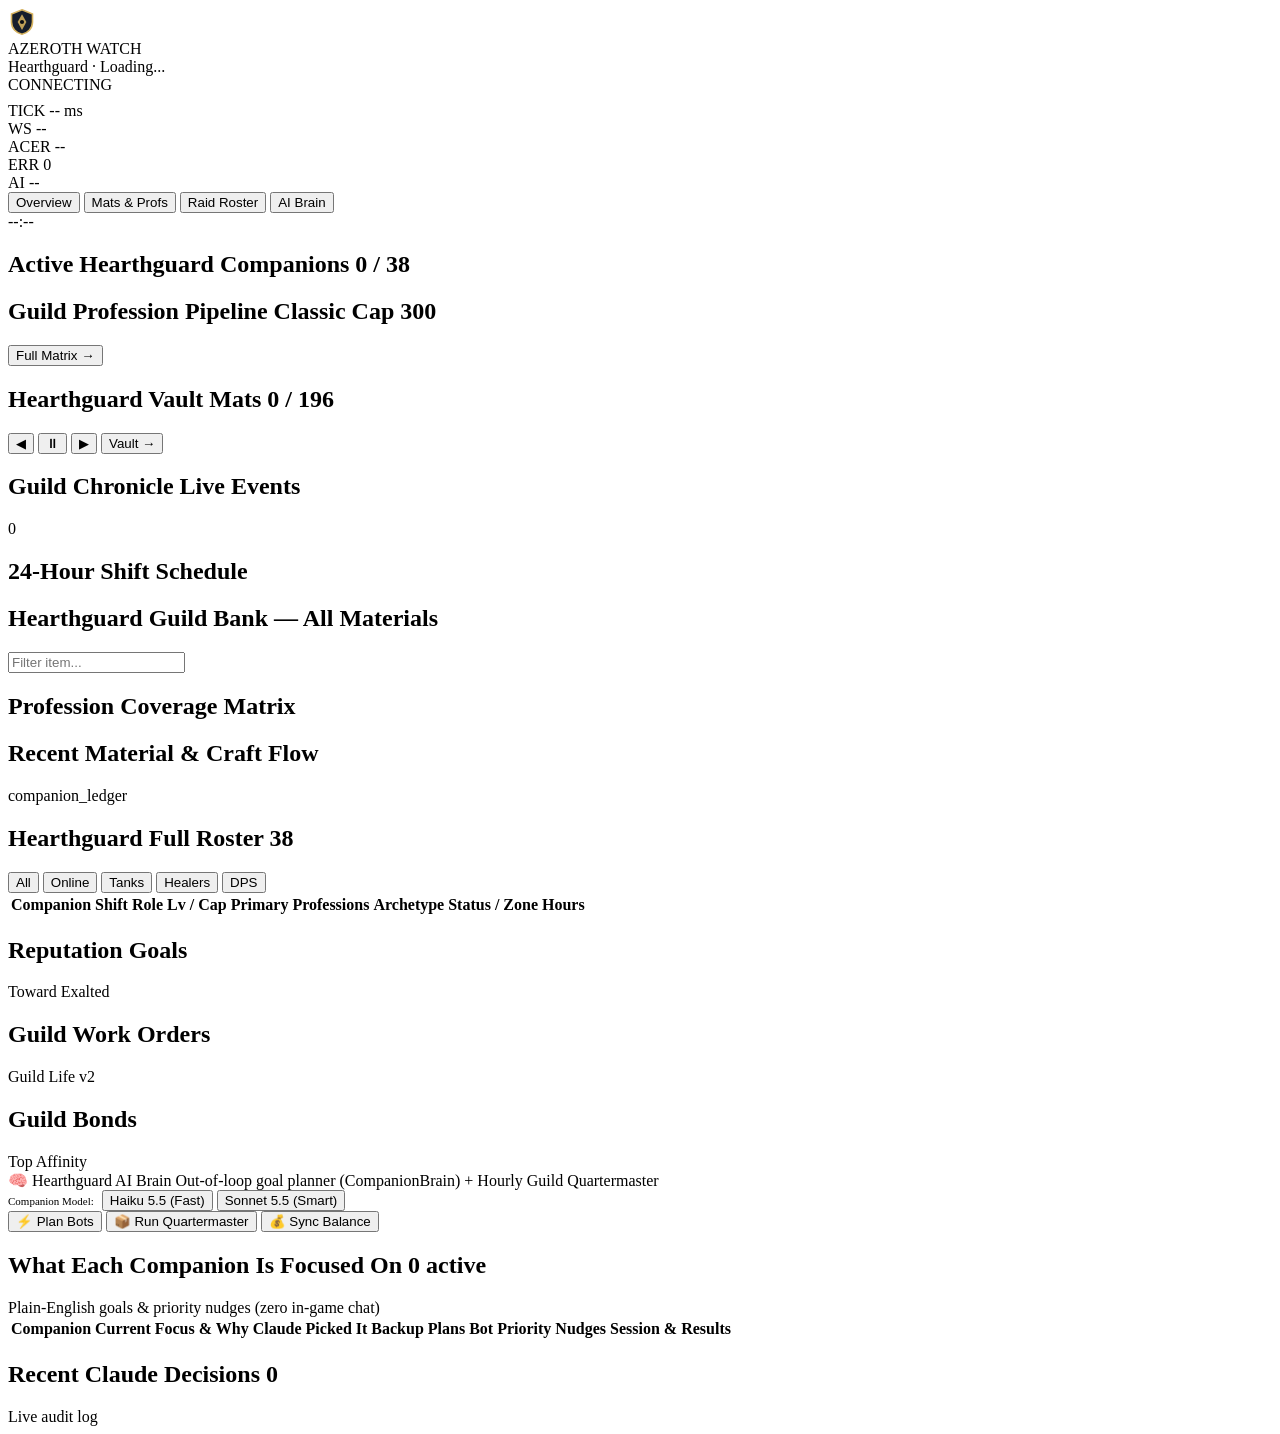
==== azeroth-watch/static/index.html @ c1c44120 "Build Memory v1 + soft work-order reservations and assemble full-stack public mono-repo - Add hearth" ====
<!DOCTYPE html>
<html lang="en">
<head>
  <meta charset="utf-8" />
  <meta name="viewport" content="width=device-width, initial-scale=1" />
  <title>Azeroth Watch — Hearthguard</title>
  <link rel="stylesheet" href="/static/app.css" />
</head>
<body>
  <div id="app">
    <header class="topbar">
      <div class="brand">
        <svg class="crest" viewBox="0 0 32 32" width="28" height="28" aria-hidden="true">
          <path d="M16 2 L28 7 V16 C28 23.2 22.8 28.4 16 30 C9.2 28.4 4 23.2 4 16 V7 Z"
                fill="#161d2b" stroke="#d6b25e" stroke-width="1.8"/>
          <path d="M16 7 L21 16 L16 25 L11 16 Z" fill="#d6b25e" opacity="0.88"/>
          <circle cx="16" cy="16" r="2.4" fill="#0a0d12"/>
        </svg>
        <div class="brand-text">
          <div class="brand-title">AZEROTH WATCH</div>
          <div class="brand-sub" id="realm-sub">Hearthguard · Loading...</div>
        </div>
      </div>

      <div class="vitals-strip" id="vitals-strip">
        <div class="pill status-pill" id="status-pill">
          <span class="dot"></span>
          <span id="status-text">CONNECTING</span>
        </div>
        <div class="pill tick-pill" title="Worldserver tick time (Update time diff)">
          <span class="pill-label">TICK</span>
          <span class="pill-val mono" id="tick-val">-- ms</span>
          <svg id="tick-spark" class="sparkline" viewBox="0 0 88 22" width="88" height="22"></svg>
        </div>
        <div class="pill" title="Host & Worldserver memory/CPU">
          <span class="pill-label">WS</span>
          <span class="pill-val mono" id="ws-vitals">--</span>
        </div>
        <div class="pill" title="Acer host RAM & CPU">
          <span class="pill-label">ACER</span>
          <span class="pill-val mono" id="host-vitals">--</span>
        </div>
        <div class="pill" id="err-pill" title="Errors.log size & SlowBot warnings">
          <span class="pill-label">ERR</span>
          <span class="pill-val mono" id="err-val">0</span>
        </div>
        <div class="pill ai-pill" id="ai-pill" data-jump="brain" style="cursor:pointer" title="Claude AI Brain — click to open AI Brain tab (Shortcut: 4)">
          <span class="pill-label">AI</span>
          <span class="pill-val mono" id="ai-val">--</span>
        </div>
        <div class="pill event-pill" id="event-pill" style="display:none" title="Active Hearthguard Weekly Guild Event">
          <span class="pill-label">EVENT</span>
          <span class="pill-val" id="event-val"></span>
        </div>
      </div>

      <div class="header-right">
        <div class="humans-banner" id="humans-banner"></div>
        <nav class="tabs" role="tablist">
          <button class="tab active" data-view="overview" title="Shortcut: 1">Overview</button>
          <button class="tab" data-view="vault" title="Shortcut: 2">Mats &amp; Profs</button>
          <button class="tab" data-view="roster" title="Shortcut: 3">Raid Roster</button>
          <button class="tab" data-view="brain" title="Shortcut: 4">AI Brain</button>
        </nav>
        <div class="clock-box">
          <span class="live-dot" id="sse-dot" title="Live SSE connection"></span>
          <span class="mono" id="clock-val">--:--</span>
        </div>
      </div>
    </header>

    <!-- VIEW 1: OVERVIEW (Default fullscreen Acer display) -->
    <main id="view-overview" class="view active">
      <section class="raid-banner card" id="raid-banner"></section>

      <div class="overview-grid">
        <div class="col-main">
          <section class="card panel-companions">
            <div class="card-head">
              <h2>Active Hearthguard Companions <span class="badge mono" id="comp-online-badge">0 / 38</span></h2>
              <div class="head-meta" id="active-shifts-meta"></div>
            </div>
            <div class="companions-groups" id="companions-groups"></div>
          </section>

          <section class="card panel-profs-mini">
            <div class="card-head">
              <h2>Guild Profession Pipeline <span class="muted" id="prof-cap-label">Classic Cap 300</span></h2>
              <button class="link-btn" data-jump="vault">Full Matrix &rarr;</button>
            </div>
            <div class="prof-mini-grid" id="prof-mini-grid"></div>
          </section>

          <section class="card panel-world-strip">
            <div class="world-strip-inner" id="world-strip"></div>
          </section>
        </div>

        <div class="col-side">
          <section class="card panel-showcase">
            <div class="card-head">
              <h2 id="showcase-title">Hearthguard Vault Mats <span class="badge mono" id="showcase-badge">0 / 196</span></h2>
              <div class="showcase-controls">
                <button class="ctl-btn" id="sc-prev" title="Previous slide">◀</button>
                <button class="ctl-btn" id="sc-pause" title="Pause / resume auto-rotation">⏸</button>
                <button class="ctl-btn" id="sc-next" title="Next slide">▶</button>
                <button class="link-btn" data-jump="vault">Vault &rarr;</button>
              </div>
            </div>
            <div class="showcase-body" id="showcase-body">
              <div class="vault-slide" id="vault-slide">
                <div class="vault-cat-pills" id="vault-cat-pills"></div>
                <div class="vault-top-items" id="vault-top-items"></div>
              </div>
              <div class="map-slide" id="map-slide" style="display:none"></div>
            </div>
            <div class="showcase-dots" id="showcase-dots"></div>
          </section>

          <section class="card panel-chronicle">
            <div class="card-head">
              <h2>Guild Chronicle <span class="muted">Live Events</span></h2>
              <span class="badge mono" id="events-count-badge">0</span>
            </div>
            <div class="chronicle-list" id="chronicle-list"></div>
          </section>

          <section class="card panel-shifts">
            <div class="card-head">
              <h2>24-Hour Shift Schedule</h2>
              <span class="muted mono" id="shift-now-label"></span>
            </div>
            <div class="shift-timeline" id="shift-timeline"></div>
          </section>
        </div>
      </div>
    </main>

    <!-- VIEW 2: MATS & PROFESSIONS DEEP-DIVE -->
    <main id="view-vault" class="view">
      <div class="vault-grid">
        <section class="card vault-full-panel">
          <div class="card-head">
            <h2>Hearthguard Guild Bank — All Materials <span class="badge mono" id="vault-full-stats"></span></h2>
            <div class="filter-bar">
              <input type="text" id="vault-search" placeholder="Filter item..." autocomplete="off" />
              <div class="cat-filters" id="vault-cat-filters"></div>
            </div>
          </div>
          <div class="vault-full-list" id="vault-full-list"></div>
        </section>

        <div class="vault-right-col">
          <section class="card prof-full-panel">
            <div class="card-head">
              <h2>Profession Coverage Matrix</h2>
              <span class="muted" id="prof-full-cap"></span>
            </div>
            <div class="prof-full-list" id="prof-full-list"></div>
          </section>

          <section class="card ledger-panel">
            <div class="card-head">
              <h2>Recent Material &amp; Craft Flow</h2>
              <span class="muted">companion_ledger</span>
            </div>
            <div class="ledger-list" id="ledger-list"></div>
          </section>
        </div>
      </div>
    </main>

    <!-- VIEW 3: RAID ROSTER & PROGRESSION -->
    <main id="view-roster" class="view">
      <div class="roster-grid">
        <section class="card roster-table-panel">
          <div class="card-head">
            <h2>Hearthguard Full Roster <span class="badge mono" id="roster-total-badge">38</span></h2>
            <div class="filter-bar">
              <button class="chip active" data-rfilter="all">All</button>
              <button class="chip" data-rfilter="online">Online</button>
              <button class="chip" data-rfilter="tank">Tanks</button>
              <button class="chip" data-rfilter="healer">Healers</button>
              <button class="chip" data-rfilter="dps">DPS</button>
            </div>
          </div>
          <div class="roster-table-wrap">
            <table class="roster-table">
              <thead>
                <tr>
                  <th>Companion</th>
                  <th>Shift</th>
                  <th>Role</th>
                  <th>Lv / Cap</th>
                  <th>Primary Professions</th>
                  <th>Archetype</th>
                  <th>Status / Zone</th>
                  <th class="num">Hours</th>
                </tr>
              </thead>
              <tbody id="roster-tbody"></tbody>
            </table>
          </div>
        </section>

        <div class="roster-side-col">
          <section class="card">
            <div class="card-head">
              <h2>Reputation Goals</h2>
              <span class="muted">Toward Exalted</span>
            </div>
            <div id="rep-goals-list" class="stack-list"></div>
          </section>

          <section class="card">
            <div class="card-head">
              <h2>Guild Work Orders</h2>
              <span class="muted">Guild Life v2</span>
            </div>
            <div id="work-orders-list" class="stack-list"></div>
          </section>

          <section class="card">
            <div class="card-head">
              <h2>Guild Bonds</h2>
              <span class="muted">Top Affinity</span>
            </div>
            <div id="relationships-list" class="stack-list"></div>
          </section>
        </div>
      </div>
    </main>

    <!-- VIEW 4: CLAUDE AI BRAIN OBSERVABILITY -->
    <main id="view-brain" class="view">
      <section class="card brain-toolbar">
        <div class="brain-toolbar-left">
          <span class="brain-tb-title">🧠 Hearthguard AI Brain</span>
          <span class="muted">Out-of-loop goal planner (CompanionBrain) + Hourly Guild Quartermaster</span>
        </div>
        <div class="brain-toolbar-right">
          <div class="model-switch" id="model-switch" title="Choose which Claude model plans individual companion sessions">
            <span class="muted" style="font-size:11px;margin-right:4px">Companion Model:</span>
            <button class="ms-btn" data-model="claude-haiku-5-5">Haiku 5.5 <span class="muted">(Fast)</span></button>
            <button class="ms-btn" data-model="claude-sonnet-5-5">Sonnet 5.5 <span class="muted">(Smart)</span></button>
          </div>
          <button class="ctl-action-btn" id="btn-run-brain" title="Plan any online companions whose session has expired">⚡ Plan Bots</button>
          <button class="ctl-action-btn" id="btn-run-qm" title="Run Claude Sonnet 5.5 Guild Quartermaster now">📦 Run Quartermaster</button>
          <button class="ctl-action-btn subtle" id="btn-sync-credit" title="Set your exact remaining Anthropic credit balance">💰 Sync Balance</button>
          <span class="brain-toast" id="brain-toast"></span>
        </div>
      </section>

      <section class="card brain-kpi-strip" id="brain-kpi-strip"></section>

      <section class="card qm-panel" id="qm-panel" style="display:none">
        <div class="card-head">
          <h2>Guild Quartermaster &amp; 40-Character Supply Deficits <span class="badge mono" id="qm-model-badge"></span></h2>
          <div class="head-meta" id="qm-focus-pills"></div>
        </div>
        <div class="qm-summary" id="qm-summary"></div>
        <div class="qm-deficits-grid" id="qm-deficits-grid"></div>
      </section>

      <div class="brain-grid">
        <section class="card brain-plans-panel">
          <div class="card-head">
            <h2>What Each Companion Is Focused On <span class="badge mono" id="brain-active-badge">0 active</span></h2>
            <span class="muted">Plain-English goals &amp; priority nudges (zero in-game chat)</span>
          </div>
          <div class="roster-table-wrap">
            <table class="roster-table">
              <thead>
                <tr>
                  <th>Companion</th>
                  <th>Current Focus &amp; Why Claude Picked It</th>
                  <th>Backup Plans</th>
                  <th>Bot Priority Nudges</th>
                  <th class="num">Session &amp; Results</th>
                </tr>
              </thead>
              <tbody id="brain-plans-tbody"></tbody>
            </table>
          </div>
        </section>

        <section class="card brain-history-panel">
          <div class="card-head">
            <h2>Recent Claude Decisions <span class="badge mono" id="brain-hist-badge">0</span></h2>
            <span class="muted">Live audit log</span>
          </div>
          <div class="brain-history-list" id="brain-history-list"></div>
        </section>
      </div>
    </main>
  </div>

  <script src="/static/app.js"></script>
</body>
</html>
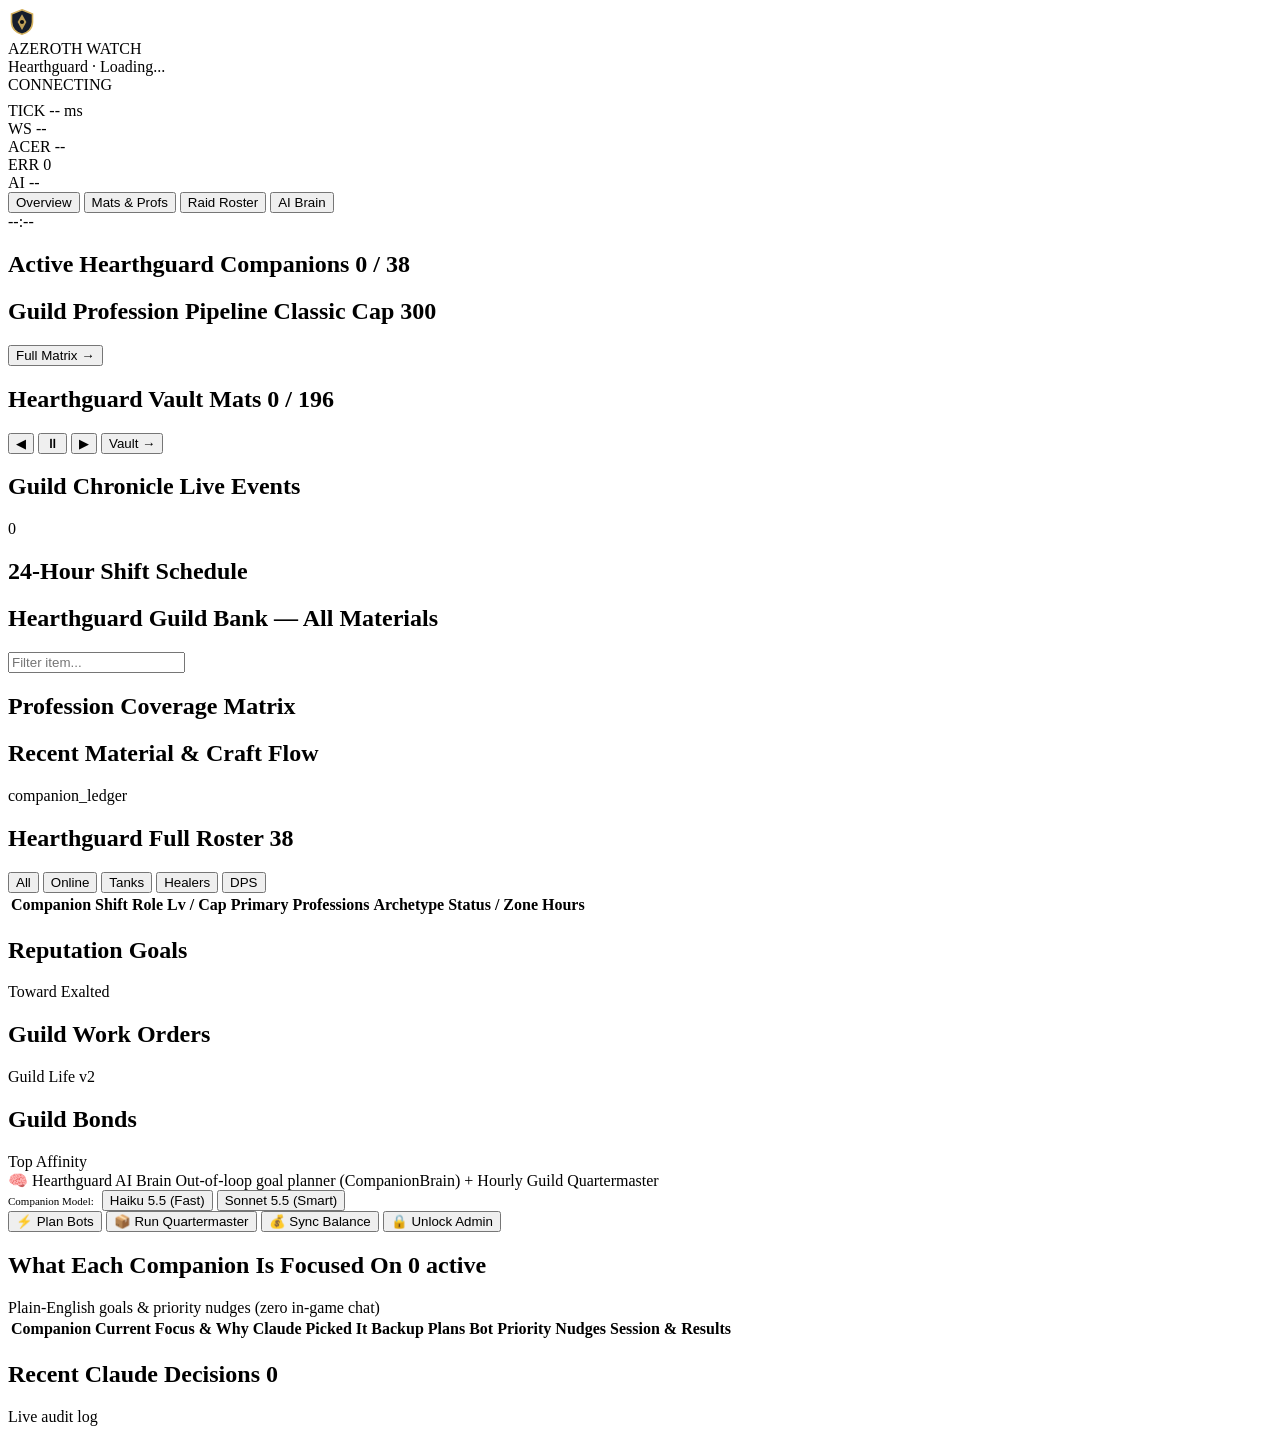
==== commit e6a3d403: "Address GitHub issues #3-#9: proposal binding, durable event journal, goal-specific outcomes, expiri" ====
--- a/azeroth-watch/static/index.html
+++ b/azeroth-watch/static/index.html
@@ -247,6 +247,7 @@
           <button class="ctl-action-btn" id="btn-run-brain" title="Plan any online companions whose session has expired">⚡ Plan Bots</button>
           <button class="ctl-action-btn" id="btn-run-qm" title="Run Claude Sonnet 5.5 Guild Quartermaster now">📦 Run Quartermaster</button>
           <button class="ctl-action-btn subtle" id="btn-sync-credit" title="Set your exact remaining Anthropic credit balance">💰 Sync Balance</button>
+          <button class="ctl-action-btn subtle" id="btn-admin-auth" title="Unlock or lock administrative controls with your admin token">🔒 Unlock Admin</button>
           <span class="brain-toast" id="brain-toast"></span>
         </div>
       </section>
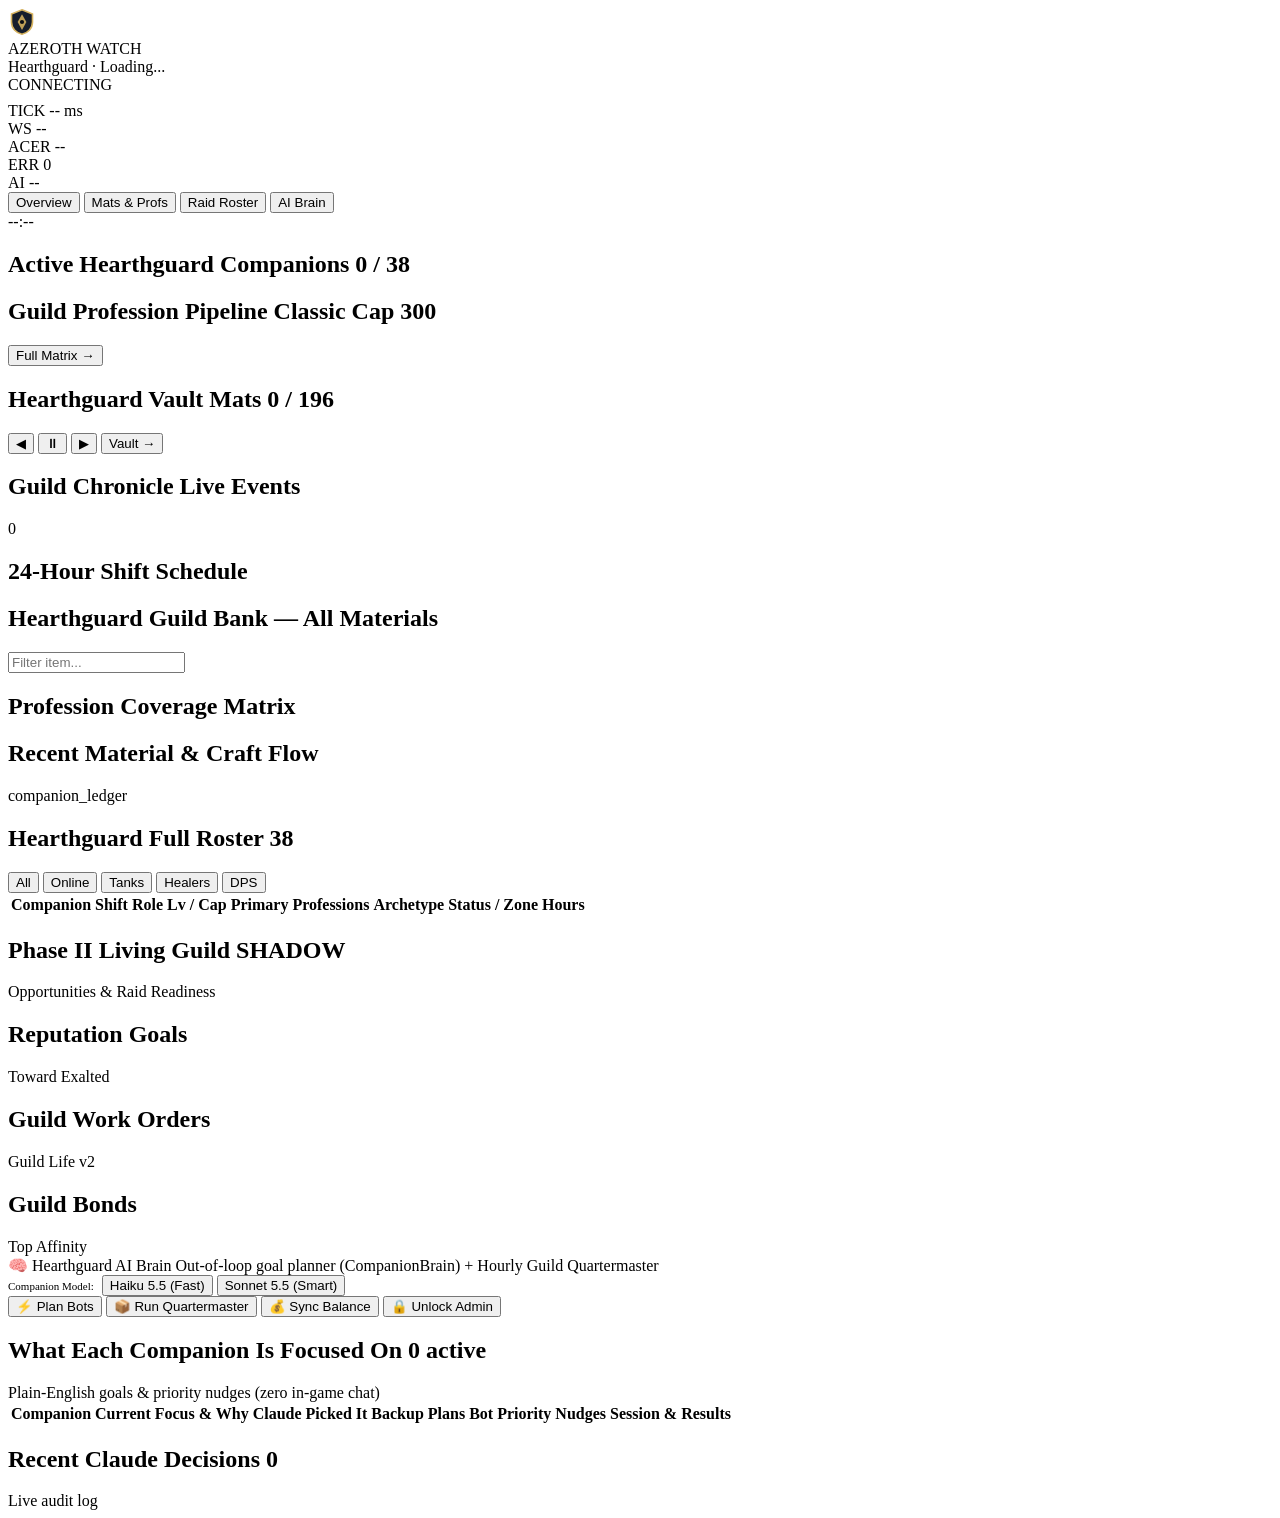
==== commit a6fa0704: "Implement Phase II Living Guild foundation (Cards II-00 through II-10, feature-flagged OFF/shadow) -" ====
--- a/azeroth-watch/static/index.html
+++ b/azeroth-watch/static/index.html
@@ -206,6 +206,14 @@
         <div class="roster-side-col">
           <section class="card">
             <div class="card-head">
+              <h2>Phase II Living Guild <span class="badge mono" id="p2-mode-badge">SHADOW</span></h2>
+              <span class="muted">Opportunities &amp; Raid Readiness</span>
+            </div>
+            <div id="p2-summary-list" class="stack-list"></div>
+          </section>
+
+          <section class="card">
+            <div class="card-head">
               <h2>Reputation Goals</h2>
               <span class="muted">Toward Exalted</span>
             </div>
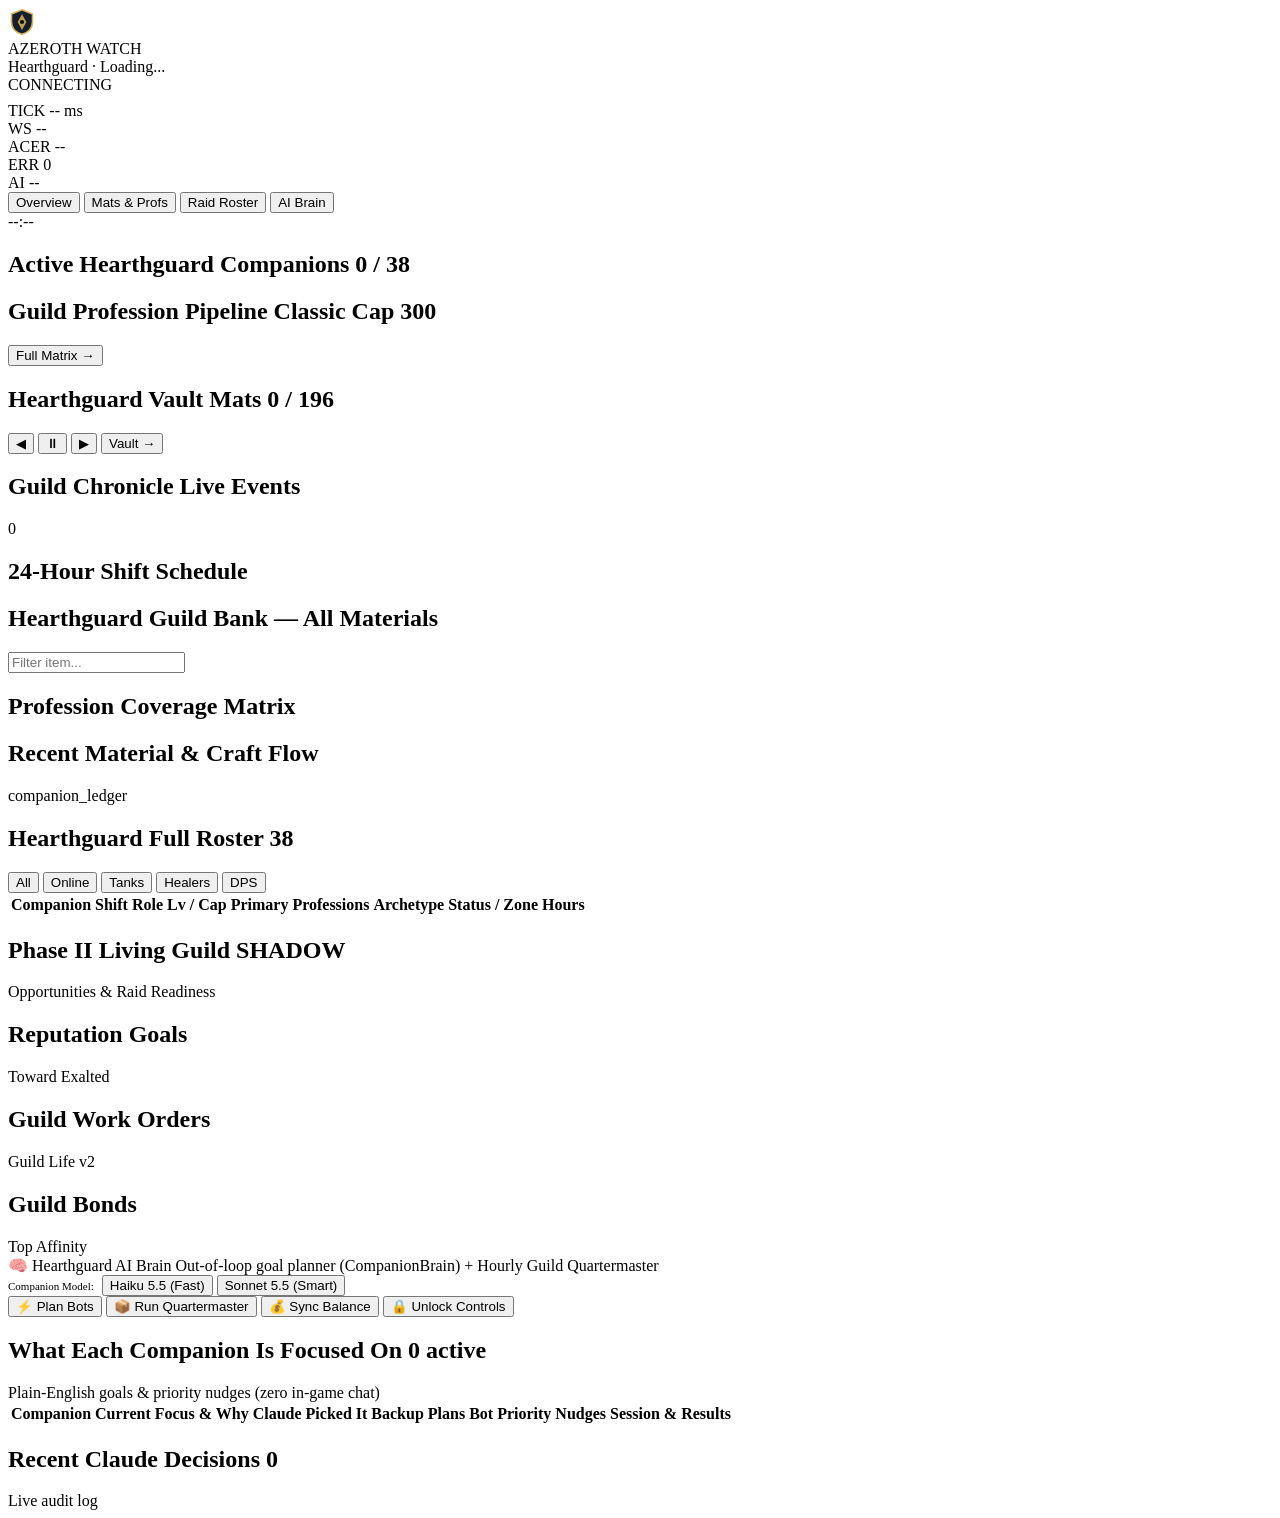
==== commit bf8a50fb: "feat(azeroth-watch): optional keyless read-only dashboard; stale cookies no longer rate-limit viewer" ====
--- a/azeroth-watch/static/index.html
+++ b/azeroth-watch/static/index.html
@@ -69,6 +69,8 @@
       </div>
     </header>
 
+    <div id="operator-alert-banner" class="operator-alert-banner" role="alert" style="display:none"></div>
+
     <!-- VIEW 1: OVERVIEW (Default fullscreen Acer display) -->
     <main id="view-overview" class="view active">
       <section class="raid-banner card" id="raid-banner"></section>
@@ -255,7 +257,7 @@
           <button class="ctl-action-btn" id="btn-run-brain" title="Plan any online companions whose session has expired">⚡ Plan Bots</button>
           <button class="ctl-action-btn" id="btn-run-qm" title="Run Claude Sonnet 5.5 Guild Quartermaster now">📦 Run Quartermaster</button>
           <button class="ctl-action-btn subtle" id="btn-sync-credit" title="Set your exact remaining Anthropic credit balance">💰 Sync Balance</button>
-          <button class="ctl-action-btn subtle" id="btn-admin-auth" title="Unlock or lock administrative controls with your admin token">🔒 Unlock Admin</button>
+          <button class="ctl-action-btn subtle" id="btn-admin-auth" title="Unlock or lock administrative controls with your admin token">🔒 Unlock Controls</button>
           <span class="brain-toast" id="brain-toast"></span>
         </div>
       </section>
@@ -269,6 +271,29 @@
         </div>
         <div class="qm-summary" id="qm-summary"></div>
         <div class="qm-deficits-grid" id="qm-deficits-grid"></div>
+      </section>
+
+      <section class="card ab-panel" id="ab-panel" style="display:none">
+        <div class="card-head">
+          <h2>AI vs Fallback Outcomes &amp; Tuning <span class="badge mono" id="ab-holdout-badge">Holdout 0%</span></h2>
+          <span class="muted" id="ab-tuning-advice"></span>
+        </div>
+        <div class="roster-table-wrap">
+          <table class="roster-table">
+            <thead>
+              <tr>
+                <th>Planner Source</th>
+                <th class="num">Sessions</th>
+                <th class="num">Progress %</th>
+                <th class="num">Stalled</th>
+                <th class="num">Avg Skillups</th>
+                <th class="num">Total Cost</th>
+                <th class="num">$/Session</th>
+              </tr>
+            </thead>
+            <tbody id="ab-tbody"></tbody>
+          </table>
+        </div>
       </section>
 
       <div class="brain-grid">
